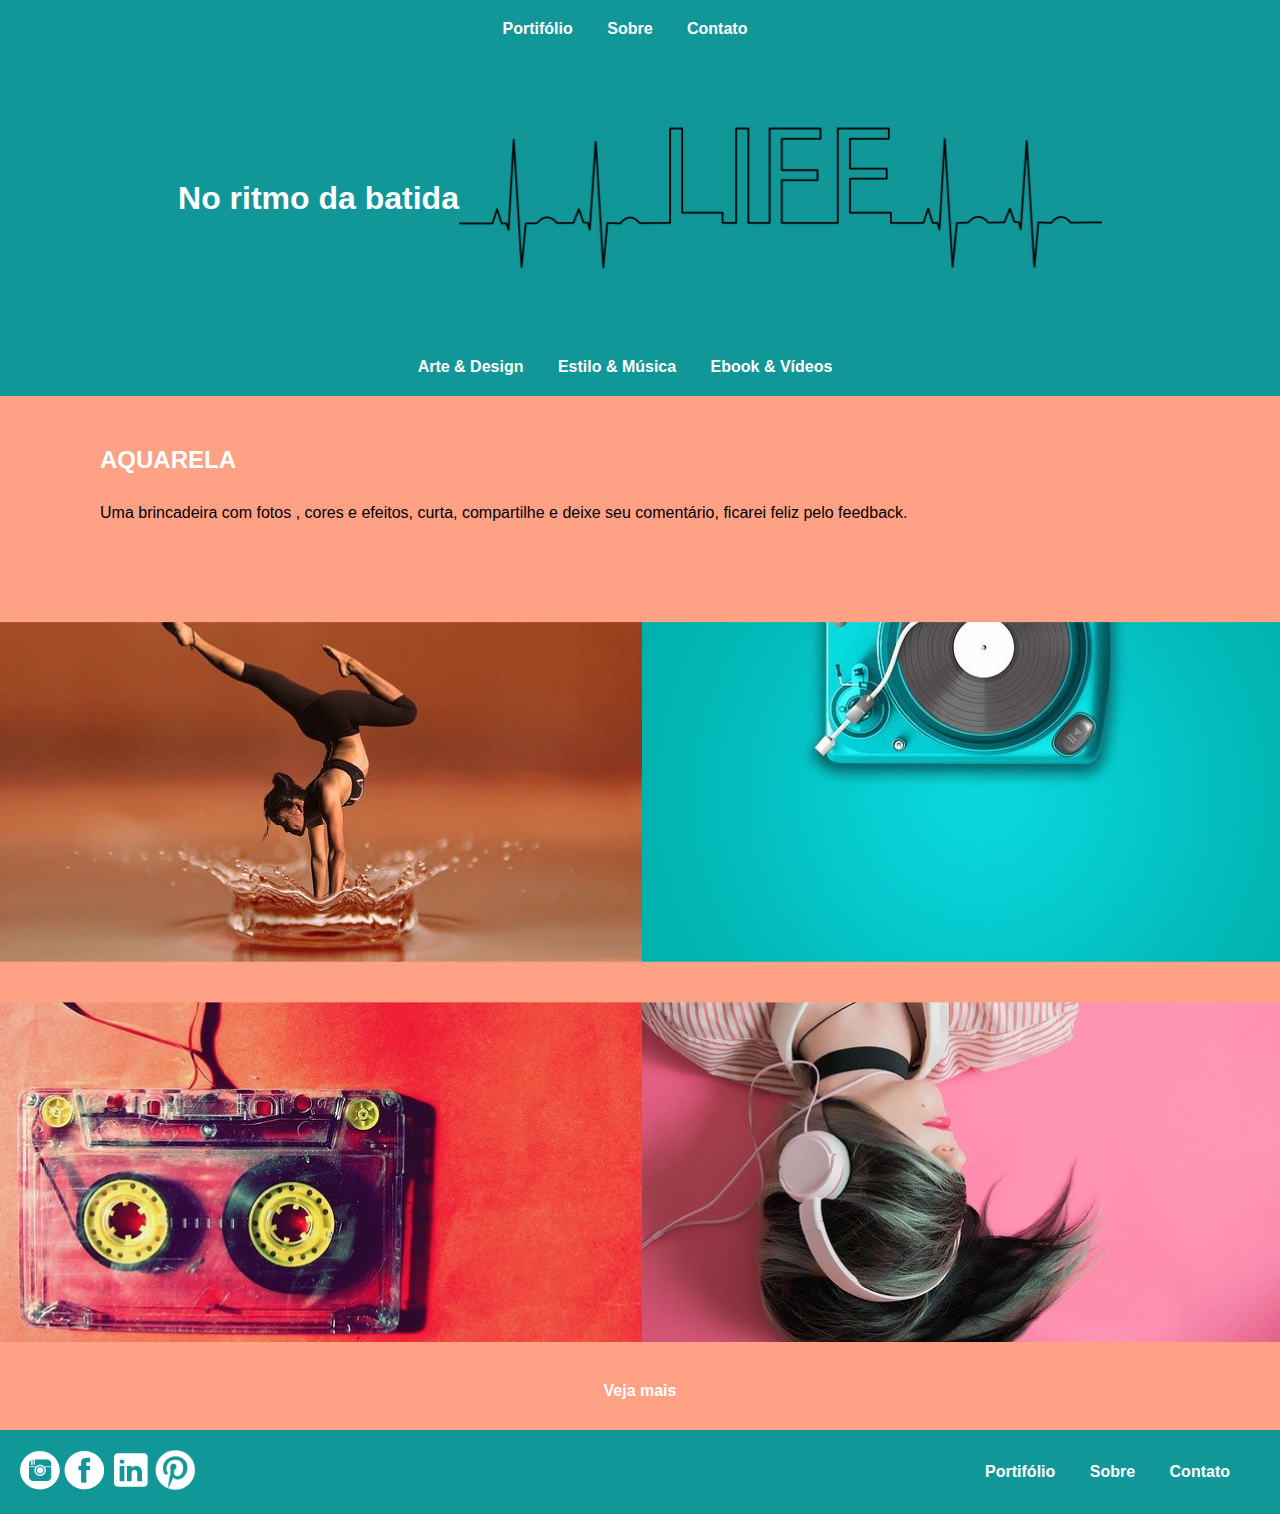
==== NoRitmoDaBatida/index.html @ 3e89dedb "2 deasfio da vai na web" ====
<!DOCTYPE html>
<html lang="pt-br">
<head>
    <meta charset="UTF-8">
    <meta name="viewport" content="width=device-width, initial-scale=1.0">
    <title>No Ritmo da Batida</title>
    <link rel="stylesheet" href="css/index.css">
    <link rel="preconnect" href="https://fonts.googleapis.com">
    <link rel="preconnect" href="https://fonts.gstatic.com" crossorigin>
    <link href="https://fonts.googleapis.com/css2?family=Open+Sans:wght@300;500;600&family=Poppins:wght@100;300;500&family=Roboto:wght@100;300;500;700&display=swap" rel="stylesheet">
</head>

<body>

    <header>
        <nav id="menu-top">
            <ul>
                <a><li>Portifólio</li></a>
                <a><li>Sobre</li></a>
                <a><li>Contato</li></a>
            </ul>   
        </nav>

        <figure>
            <h1>No ritmo da batida</h1>
            <img src="img/life-4244797_640 1.png" alt="">
        </figure>

        <nav id="menu-info">
            <ul>
                <a><li>Arte & Design</li></a>
                <a><li>Estilo & Música</li></a>
                <a><li>Ebook & Vídeos</li></a>
            </ul>
        </nav>
    </header>

    <main>
        <section id="introducao">
            <h2>AQUARELA</h2>
            <p>Uma brincadeira com fotos , cores e efeitos, curta, compartilhe e deixe seu comentário, ficarei feliz pelo feedback.</p>
        </section>
        <section id="ritmos">
            <figure>
                <img src="img/Rectangle 1.png" alt="">
            </figure>
            <figure>
                <img src="img/Rectangle 2.png" alt="">
            </figure>
            <figure>
                <img src="img/Rectangle 3.png" alt="">
            </figure>
            <figure>
                <img src="img/Rectangle 4.png" alt="">
            </figure>
        </section>
        <div id="load-more">
            <a>Veja mais</a>
        </div>

    </main>

    <footer>
        <aside>
            <a href=""><img src="img/insta.png" alt="intagram"></a>
            <a href=""><img src="img/face.png" alt="facebook"></a>
            <a href=""><img src="img/icons8-linkedin-100 1.png" alt="linkedin"></a>
            <a href=""><img src="img/icons8-pinterest-52 1.png" alt="pinterest"></a>
        </aside>
        <nav id="menu-bottom">
            <ul>
                <a><li>Portifólio</li></a>
                <a><li>Sobre</li></a>
                <a><li>Contato</li></a>
            </ul> 
        </nav>

    </footer>
    
</body>
</html>
---- NoRitmoDaBatida/css/index.css ----
@import url(https://fonts.googleapis.com/css2?family=Open+Sans);

*{
    font-family: sans-serif;
    margin: 0;
    padding: 0;
    box-sizing: border-box;
}

nav{
    color: white;
}

header{
    background-color: #129799;
    padding: 20px 0 20px 0;

}

h1{
    color: white;
}

figure{
    display: flex;
    justify-content: center;
    align-items: center;

}

#menu-top{
    display: flex;
    justify-content: space-around;
    align-items: center;
    
}

#menu-top ul li{
    display: inline-block;
    font-weight: bold;
    padding-right: 30px;
}

#menu-top ul li:hover{
    text-decoration: underline;
}


#menu-info{
    display: flex;
    justify-content: space-evenly;
    align-items: center;
}

#menu-info ul li{
    display: inline-block;
    font-weight: bold;
    padding-right: 30px;
}

#menu-info ul li:hover{
    text-decoration: underline;
}

main{
    background-color: #FFA185;
    padding-bottom: 30px;
    
}

#introducao{
    padding: 50px 0 50px 0;
    padding-left: 100px;
}

#introducao h2{
    color: white;
    padding-bottom: 30px;
    
}

#ritmos{
    display: grid;
    grid-template-columns: auto auto;
    padding-top: 30px;
    align-items: center;
    justify-items: center;    
}

 #ritmos figure{
    padding: 20px 0 20px 0;
}

#load-more{
    color: white;
    text-align: center;
    padding-top: 20px;
    font-weight: bold;
}

#load-more a:hover{
    text-decoration: underline;
}

footer{
    background-color: #129799;
    display: flex;
    justify-content: space-between;
    align-items: center;
    padding: 20px 20px 20px 20px;
    
}

#menu-bottom ul li{
    display: inline-block;
    font-weight: bold;
    padding-right: 30px;
}

#menu-bottom ul li:hover{
    text-decoration: underline;
}
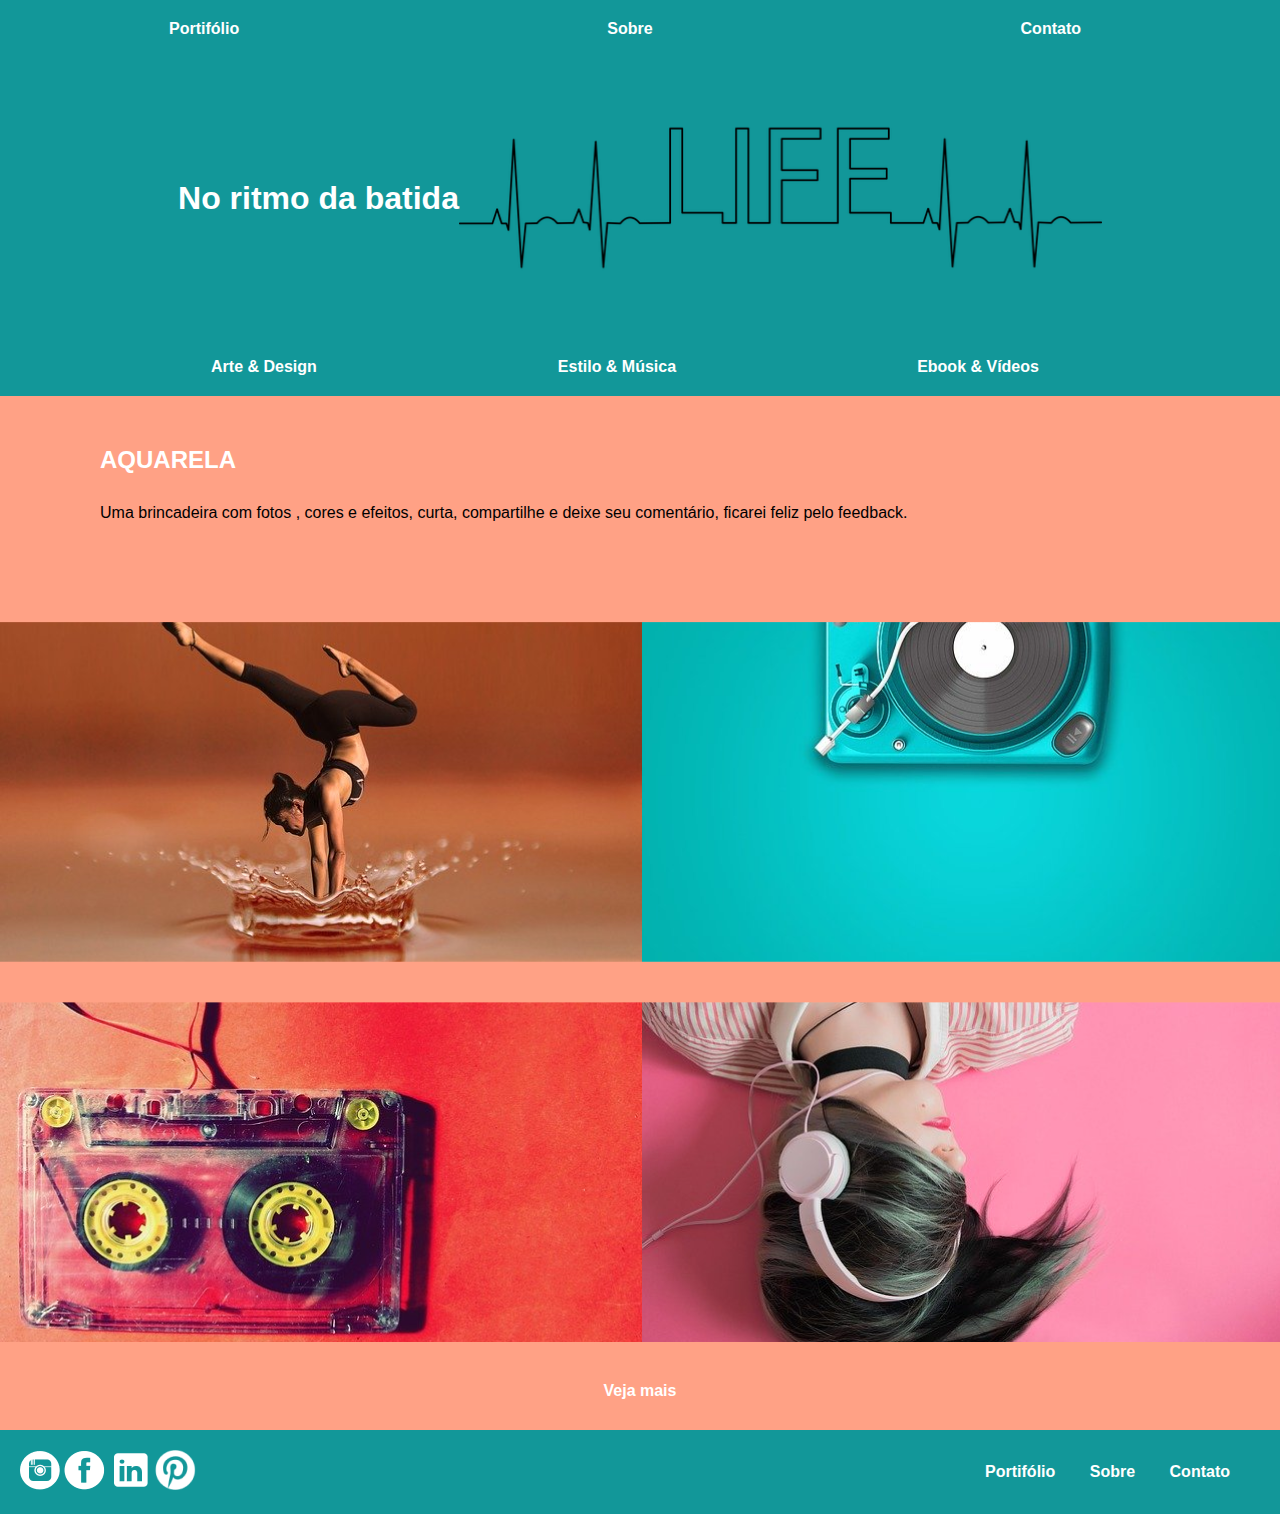
==== commit e73ca65f: "correções sugeridas aplicadas" ====
--- a/NoRitmoDaBatida/index.html
+++ b/NoRitmoDaBatida/index.html
@@ -13,24 +13,24 @@
 <body>
 
     <header>
-        <nav id="menu-top">
-            <ul>
-                <a><li>Portifólio</li></a>
-                <a><li>Sobre</li></a>
-                <a><li>Contato</li></a>
+        <nav>
+            <ul id="menu-top">
+                <li><a>Portifólio</a></li>
+                <li><a>Sobre</a></li>
+                <li><a>Contato</a></li>
             </ul>   
         </nav>
 
         <figure>
             <h1>No ritmo da batida</h1>
-            <img src="img/life-4244797_640 1.png" alt="">
+            <img src="img/life-4244797_640 1.png" alt="cardiaco">
         </figure>
 
-        <nav id="menu-info">
-            <ul>
-                <a><li>Arte & Design</li></a>
-                <a><li>Estilo & Música</li></a>
-                <a><li>Ebook & Vídeos</li></a>
+        <nav>
+            <ul id="menu-info">
+                <li><a>Arte & Design</a></li>
+                <li><a>Estilo & Música</a></li>
+                <li><a>Ebook & Vídeos</a></li>
             </ul>
         </nav>
     </header>
@@ -42,16 +42,16 @@
         </section>
         <section id="ritmos">
             <figure>
-                <img src="img/Rectangle 1.png" alt="">
+                <img src="img/Rectangle 1.png" alt="imagem 1">
             </figure>
             <figure>
-                <img src="img/Rectangle 2.png" alt="">
+                <img src="img/Rectangle 2.png" alt="imagem 2">
             </figure>
             <figure>
-                <img src="img/Rectangle 3.png" alt="">
+                <img src="img/Rectangle 3.png" alt="imagem 3">
             </figure>
             <figure>
-                <img src="img/Rectangle 4.png" alt="">
+                <img src="img/Rectangle 4.png" alt="imagem 4">
             </figure>
         </section>
         <div id="load-more">
@@ -61,17 +61,17 @@
     </main>
 
     <footer>
-        <aside>
+        <section>
             <a href=""><img src="img/insta.png" alt="intagram"></a>
             <a href=""><img src="img/face.png" alt="facebook"></a>
             <a href=""><img src="img/icons8-linkedin-100 1.png" alt="linkedin"></a>
             <a href=""><img src="img/icons8-pinterest-52 1.png" alt="pinterest"></a>
-        </aside>
-        <nav id="menu-bottom">
-            <ul>
-                <a><li>Portifólio</li></a>
-                <a><li>Sobre</li></a>
-                <a><li>Contato</li></a>
+        </section>
+        <nav>
+            <ul id="menu-bottom">
+                <li><a>Portifólio</a></li>
+                <li><a>Sobre</a></li>
+                <li><a>Contato</a></li>
             </ul> 
         </nav>
 
--- a/NoRitmoDaBatida/css/index.css
+++ b/NoRitmoDaBatida/css/index.css
@@ -35,13 +35,13 @@
     
 }
 
-#menu-top ul li{
+#menu-top li{
     display: inline-block;
     font-weight: bold;
     padding-right: 30px;
 }
 
-#menu-top ul li:hover{
+#menu-top li:hover{
     text-decoration: underline;
 }
 
@@ -52,13 +52,13 @@
     align-items: center;
 }
 
-#menu-info ul li{
+#menu-info li{
     display: inline-block;
     font-weight: bold;
     padding-right: 30px;
 }
 
-#menu-info ul li:hover{
+#menu-info li:hover{
     text-decoration: underline;
 }
 
@@ -111,12 +111,12 @@
     
 }
 
-#menu-bottom ul li{
+#menu-bottom li{
     display: inline-block;
     font-weight: bold;
     padding-right: 30px;
 }
 
-#menu-bottom ul li:hover{
+#menu-bottom li:hover{
     text-decoration: underline;
 }
